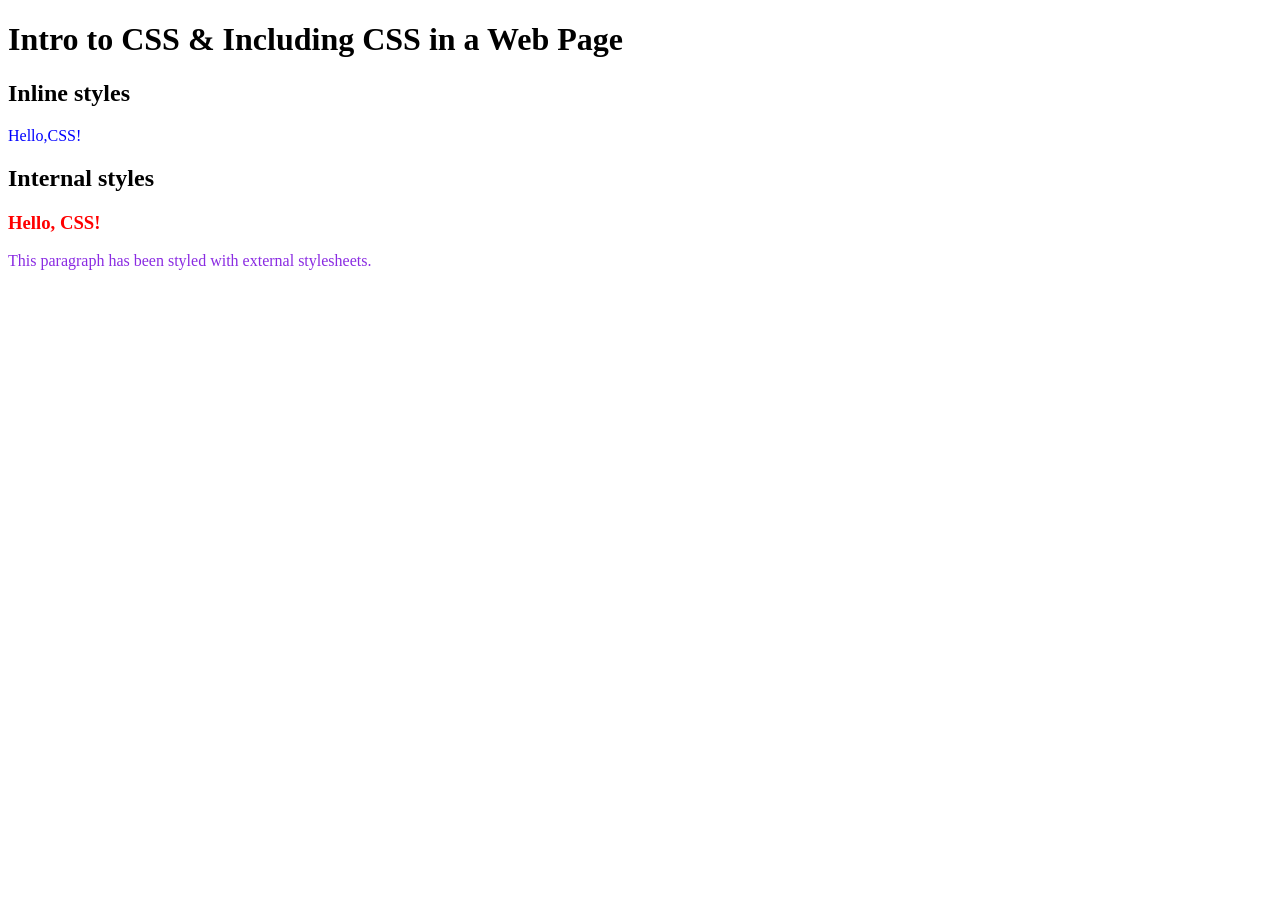
==== module-01-basics/index.html @ 7b437ad8 "feat: complete day 1 log on CSS introduction and inclusion methods" ====
<!DOCTYPE html>
<html lang="en">
<head>
  <meta charset="UTF-8">
  <meta name="viewport" content="width=device-width, initial-scale=1.0">
  <title>CSS Basics</title>
  
  <link rel="stylesheet" href="styles.css">

  <style>
    h3 {
      color: red;
    }
  </style>

</head>
<body>

  <h1>Intro to CSS & Including CSS in a Web Page</h1>

  <h2>Inline styles</h2>

  <p style="color: blue;">Hello,CSS!</p>

  <h2>Internal styles</h2>

  <h3>Hello, CSS!</h3>

  <div>
    <p>This paragraph has been styled with external stylesheets.</p>
  </div>
  
</body>
</html>
---- module-01-basics/styles.css ----
div {
  color:blueviolet;
}
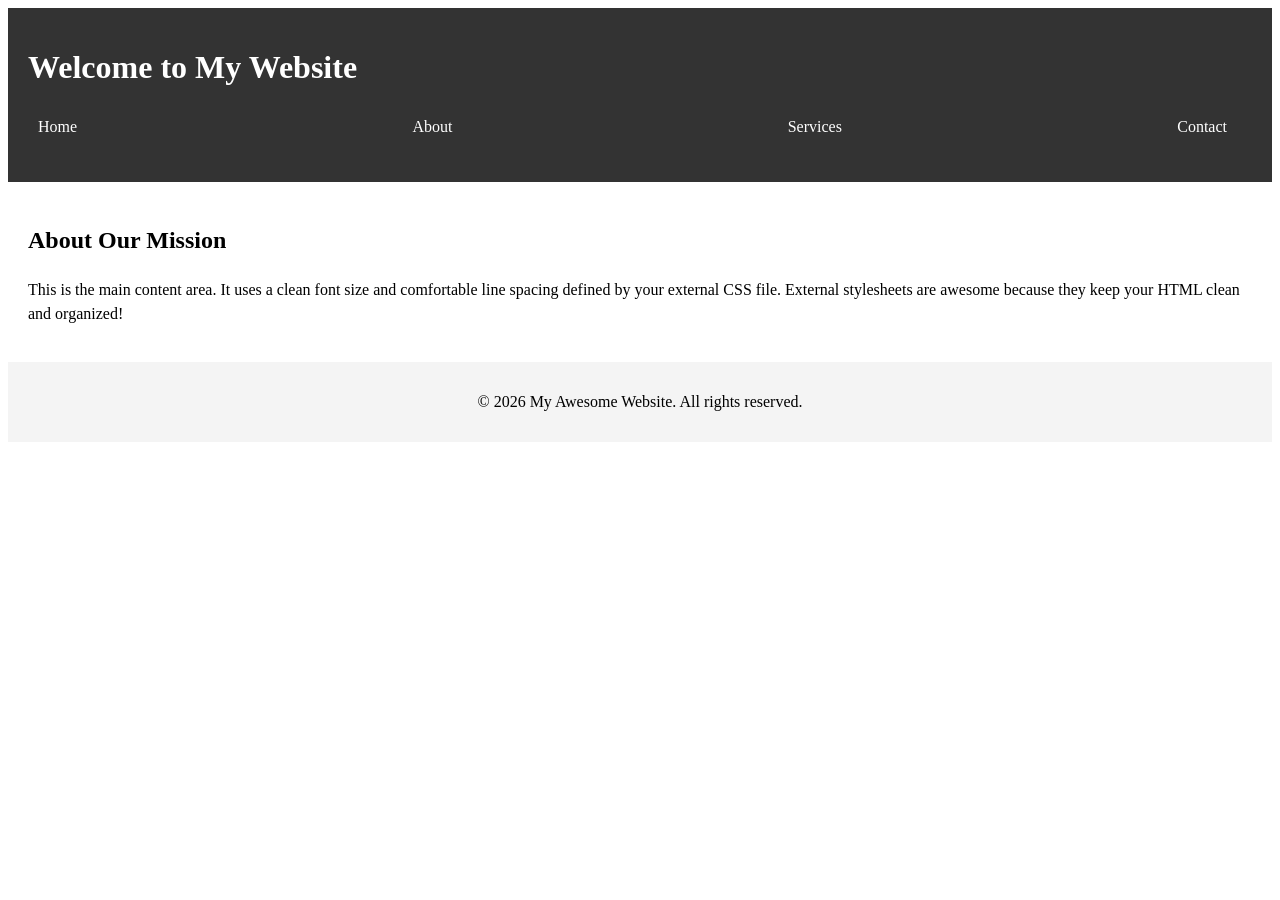
==== commit 1b410d2d: "feat: implement day 2 external stylesheets and file structures" ====
--- a/module-01-basics/index.html
+++ b/module-01-basics/index.html
@@ -1,34 +1,36 @@
 <!DOCTYPE html>
 <html lang="en">
 <head>
-  <meta charset="UTF-8">
-  <meta name="viewport" content="width=device-width, initial-scale=1.0">
-  <title>CSS Basics</title>
-  
-  <link rel="stylesheet" href="styles.css">
-
-  <style>
-    h3 {
-      color: red;
-    }
-  </style>
-
+    <meta charset="UTF-8">
+    <meta name="viewport" content="width=device-width, initial-scale=1.0">
+    <title>CSS Basics - External Stylesheet Example</title>
+    <link rel="stylesheet" href="styles.css">
 </head>
 <body>
 
-  <h1>Intro to CSS & Including CSS in a Web Page</h1>
+    <header class="header">
+        <h1>Welcome to My Website</h1>
+        
+        <ul class="nav">
+            <li><a href="#">Home</a></li>
+            <li><a href="#">About</a></li>
+            <li><a href="#">Services</a></li>
+            <li><a href="#">Contact</a></li>
+        </ul>
+    </header>
 
-  <h2>Inline styles</h2>
+    <main class="main-content">
+        <h2>About Our Mission</h2>
+        <p>
+            This is the main content area. It uses a clean font size and comfortable 
+            line spacing defined by your external CSS file. External stylesheets are 
+            awesome because they keep your HTML clean and organized!
+        </p>
+    </main>
 
-  <p style="color: blue;">Hello,CSS!</p>
+    <footer class="footer">
+        <p>&copy; 2026 My Awesome Website. All rights reserved.</p>
+    </footer>
 
-  <h2>Internal styles</h2>
-
-  <h3>Hello, CSS!</h3>
-
-  <div>
-    <p>This paragraph has been styled with external stylesheets.</p>
-  </div>
-  
 </body>
 </html>
--- a/module-01-basics/styles.css
+++ b/module-01-basics/styles.css
@@ -1,3 +1,38 @@
-div {
-  color:blueviolet;
+/* Styles for the header section */
+.header {
+  background-color: #333;
+  color: white;
+  padding: 20px;
+}
+
+/* Styles for the navigation menu */
+.nav {
+  display: flex;
+  justify-content: space-between;
+  padding: 10px;
+}
+
+.nav li {
+  list-style: none;
+  margin-right: 15px;
+}
+
+/* Styles specifically for the links inside the nav */
+.nav a {
+  color: inherit;
+  text-decoration: none;
+}
+
+/* Styles for the main content */
+.main-content {
+  font-size: 16px;
+  line-height: 1.5;
+  padding: 20px;
+}
+
+/* Styles for the footer section */
+.footer {
+  background-color: #f4f4f4;
+  padding: 15px;
+  text-align: center;
 }
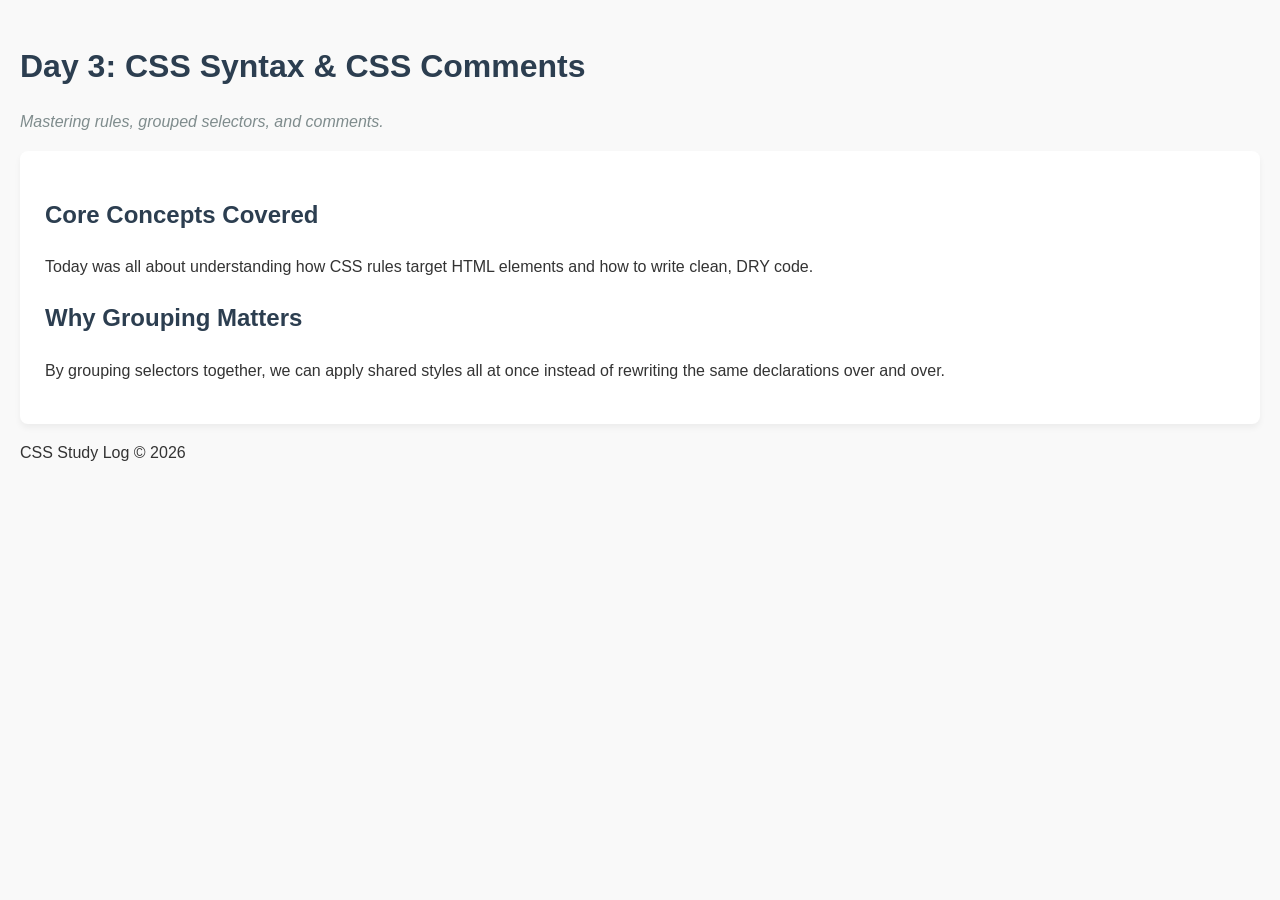
==== commit 0a4a2de1: "feat: write day 3 syntax rules and comment formatting" ====
--- a/module-01-basics/index.html
+++ b/module-01-basics/index.html
@@ -3,33 +3,26 @@
 <head>
     <meta charset="UTF-8">
     <meta name="viewport" content="width=device-width, initial-scale=1.0">
-    <title>CSS Basics - External Stylesheet Example</title>
+    <title>CSS Basics - CSS Syntax & Comments</title>
     <link rel="stylesheet" href="styles.css">
 </head>
 <body>
 
-    <header class="header">
-        <h1>Welcome to My Website</h1>
-        
-        <ul class="nav">
-            <li><a href="#">Home</a></li>
-            <li><a href="#">About</a></li>
-            <li><a href="#">Services</a></li>
-            <li><a href="#">Contact</a></li>
-        </ul>
+    <header>
+        <h1>Day 3: CSS Syntax & CSS Comments</h1>
+        <p class="subtitle">Mastering rules, grouped selectors, and comments.</p>
     </header>
 
-    <main class="main-content">
-        <h2>About Our Mission</h2>
-        <p>
-            This is the main content area. It uses a clean font size and comfortable 
-            line spacing defined by your external CSS file. External stylesheets are 
-            awesome because they keep your HTML clean and organized!
-        </p>
+    <main class="content-box">
+        <h2>Core Concepts Covered</h2>
+        <p>Today was all about understanding how CSS rules target HTML elements and how to write clean, DRY code.</p>
+        
+        <h2>Why Grouping Matters</h2>
+        <p>By grouping selectors together, we can apply shared styles all at once instead of rewriting the same declarations over and over.</p>
     </main>
 
-    <footer class="footer">
-        <p>&copy; 2026 My Awesome Website. All rights reserved.</p>
+    <footer>
+        <p>CSS Study Log &copy; 2026</p>
     </footer>
 
 </body>
--- a/module-01-basics/styles.css
+++ b/module-01-basics/styles.css
@@ -1,38 +1,52 @@
-/* Styles for the header section */
-.header {
-  background-color: #333;
-  color: white;
+/* ==========================================================================
+   DAY 3 STUDY LOG: CSS SYNTAX & SELECTORS
+   ========================================================================== */
+
+/* ANATOMY OF A CSS RULE:
+   Selector (e.g., body) {
+       Property: Value; <--- Declaration
+   }
+*/
+
+body {
+  /* Font-family stack with fallback options */
+  font-family: "Segoe UI", Tahoma, Geneva, Verdana, sans-serif;
+  line-height: 1.6;
+  background-color: #f9f9f9;
+  color: #333333;
+  margin: 0;
   padding: 20px;
 }
 
-/* Styles for the navigation menu */
-.nav {
-  display: flex;
-  justify-content: space-between;
-  padding: 10px;
+/* GROUPED SELECTORS (h1, h2)
+   Applying the same primary color to both heading levels efficiently to stay DRY 
+*/
+h1, h2 {
+  color: #2c3e50;
 }
 
-.nav li {
-  list-style: none;
-  margin-right: 15px;
+/* Class Selector targeting the subtitle paragraph */
+.subtitle {
+  font-style: italic;
+  color: #7f8c8d;
+  margin-top: -5px;
 }
 
-/* Styles specifically for the links inside the nav */
-.nav a {
-  color: inherit;
-  text-decoration: none;
+/* Class Selector targeting the main container block */
+.content-box {
+  background-color: #ffffff;
+  padding: 25px;
+  border-radius: 8px;
+  box-shadow: 0 4px 6px rgba(0, 0, 0, 0.05);
 }
 
-/* Styles for the main content */
-.main-content {
-  font-size: 16px;
-  line-height: 1.5;
-  padding: 20px;
+/* DEBUGGING EXAMPLE:
+   The rule below is temporarily disabled using comments for testing purposes.
+*/
+/*
+footer {
+  text-align: center;
+  margin-top: 40px;
+  opacity: 0.5;
 }
-
-/* Styles for the footer section */
-.footer {
-  background-color: #f4f4f4;
-  padding: 15px;
-  text-align: center;
-}+*/
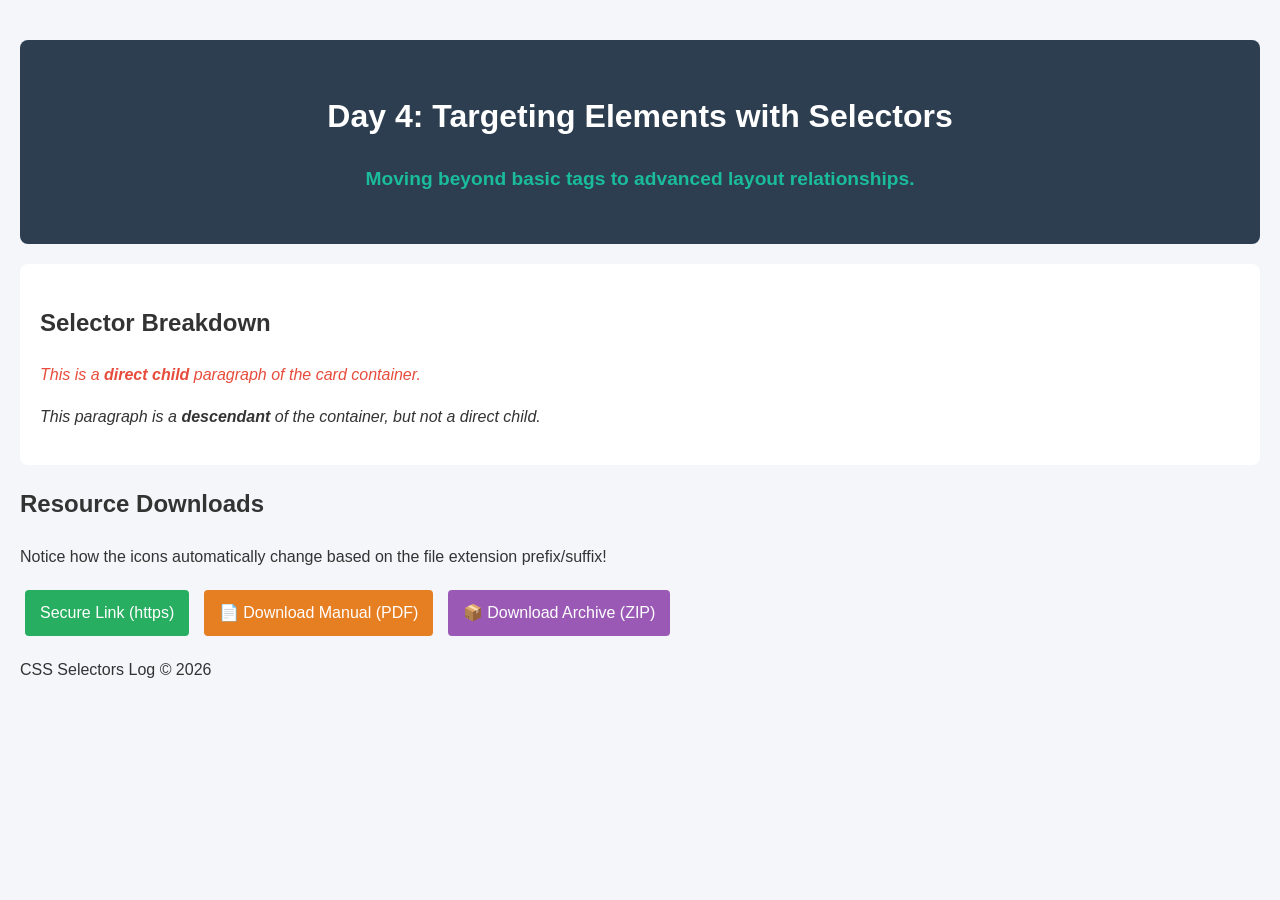
==== commit e546ea0a: "feat: add day 4 element selectors and targeting methods" ====
--- a/module-01-basics/index.html
+++ b/module-01-basics/index.html
@@ -3,26 +3,38 @@
 <head>
     <meta charset="UTF-8">
     <meta name="viewport" content="width=device-width, initial-scale=1.0">
-    <title>CSS Basics - CSS Syntax & Comments</title>
+    <title>Day 4: CSS Selectors</title>
     <link rel="stylesheet" href="styles.css">
 </head>
 <body>
 
-    <header>
-        <h1>Day 3: CSS Syntax & CSS Comments</h1>
-        <p class="subtitle">Mastering rules, grouped selectors, and comments.</p>
+    <header id="main-header">
+        <h1>Day 4: Targeting Elements with Selectors</h1>
+        <p class="tagline">Moving beyond basic tags to advanced layout relationships.</p>
     </header>
 
-    <main class="content-box">
-        <h2>Core Concepts Covered</h2>
-        <p>Today was all about understanding how CSS rules target HTML elements and how to write clean, DRY code.</p>
-        
-        <h2>Why Grouping Matters</h2>
-        <p>By grouping selectors together, we can apply shared styles all at once instead of rewriting the same declarations over and over.</p>
+    <main>
+        <section class="card-container">
+            <h2>Selector Breakdown</h2>
+            <p>This is a <strong>direct child</strong> paragraph of the card container.</p>
+            
+            <div class="nested-box">
+                <p>This paragraph is a <strong>descendant</strong> of the container, but not a direct child.</p>
+            </div>
+        </section>
+
+        <section class="download-zone">
+            <h2>Resource Downloads</h2>
+            <p>Notice how the icons automatically change based on the file extension prefix/suffix!</p>
+            
+            <a href="https://example.com/secure-guide" class="btn">Secure Link (https)</a>
+            <a href="manual.pdf" class="btn">Download Manual (PDF)</a>
+            <a href="image-archive.zip" class="btn">Download Archive (ZIP)</a>
+        </section>
     </main>
 
     <footer>
-        <p>CSS Study Log &copy; 2026</p>
+        <p>CSS Selectors Log &copy; 2026</p>
     </footer>
 
 </body>
--- a/module-01-basics/styles.css
+++ b/module-01-basics/styles.css
@@ -1,52 +1,94 @@
 /* ==========================================================================
-   DAY 3 STUDY LOG: CSS SYNTAX & SELECTORS
+   DAY 4 LOG: TARGETING HTML ELEMENTS WITH SELECTORS
    ========================================================================== */
 
-/* ANATOMY OF A CSS RULE:
-   Selector (e.g., body) {
-       Property: Value; <--- Declaration
-   }
-*/
-
+/* 1. ELEMENT SELECTOR (Broadest scope) */
 body {
-  /* Font-family stack with fallback options */
-  font-family: "Segoe UI", Tahoma, Geneva, Verdana, sans-serif;
+  font-family: Arial, sans-serif;
   line-height: 1.6;
-  background-color: #f9f9f9;
-  color: #333333;
+  background-color: #f4f6f9;
+  color: #333;
   margin: 0;
-  padding: 20px;
+  padding: 40px 20px;
 }
 
-/* GROUPED SELECTORS (h1, h2)
-   Applying the same primary color to both heading levels efficiently to stay DRY 
-*/
-h1, h2 {
-  color: #2c3e50;
+/* 2. ID SELECTOR (Unique, denoted by #) */
+#main-header {
+  background: #2c3e50;
+  color: white;
+  padding: 30px;
+  border-radius: 8px;
+  text-align: center;
 }
 
-/* Class Selector targeting the subtitle paragraph */
-.subtitle {
-  font-style: italic;
-  color: #7f8c8d;
-  margin-top: -5px;
+/* 3. CLASS SELECTOR (Reusable, denoted by .) */
+.tagline {
+  color: #1abc9c;
+  font-size: 1.2rem;
+  font-weight: bold;
 }
 
-/* Class Selector targeting the main container block */
-.content-box {
-  background-color: #ffffff;
-  padding: 25px;
+.card-container {
+  background: white;
+  margin: 20px 0;
+  padding: 20px;
   border-radius: 8px;
-  box-shadow: 0 4px 6px rgba(0, 0, 0, 0.05);
 }
 
-/* DEBUGGING EXAMPLE:
-   The rule below is temporarily disabled using comments for testing purposes.
-*/
-/*
-footer {
-  text-align: center;
-  margin-top: 40px;
-  opacity: 0.5;
+/* 4. COMBINATORS */
+/* Child Combinator (>): Styles ONLY paragraphs directly inside .card-container */
+.card-container > p {
+  color: #e74c3c;
 }
-*/+
+/* Descendant Combinator (space): Styles any paragraph inside .card-container, no matter how deep */
+.card-container p {
+  font-style: italic;
+}
+
+
+/* 5. ATTRIBUTE SELECTORS */
+.btn {
+  display: inline-block;
+  padding: 10px 15px;
+  margin: 5px;
+  background-color: #bdc3c7;
+  color: #333;
+  text-decoration: none;
+  border-radius: 4px;
+}
+
+/* Prefix Match (^=): Targets links whose href starts with "https" */
+a[href^="https"] {
+  background-color: #27ae60;
+  color: white;
+}
+
+/* Suffix Match ($=): Targets links whose href ends with ".pdf" */
+a[href$=".pdf"] {
+  background-color: #e67e22;
+  color: white;
+}
+
+/* Suffix Match ($=): Targets links whose href ends with ".zip" */
+a[href$=".zip"] {
+  background-color: #9b59b6;
+  color: white;
+}
+
+
+/* 6. PSEUDO-CLASSES & PSEUDO-ELEMENTS */
+/* Pseudo-class (:hover): Modifies state when user mouses over elements */
+.btn:hover {
+  opacity: 0.85;
+  transform: translateY(-1px);
+}
+
+/* Pseudo-element (::before): Injects decorative structural content before the text */
+a[href$=".pdf"]::before {
+  content: "📄 ";
+}
+
+a[href$=".zip"]::before {
+  content: "📦 ";
+}
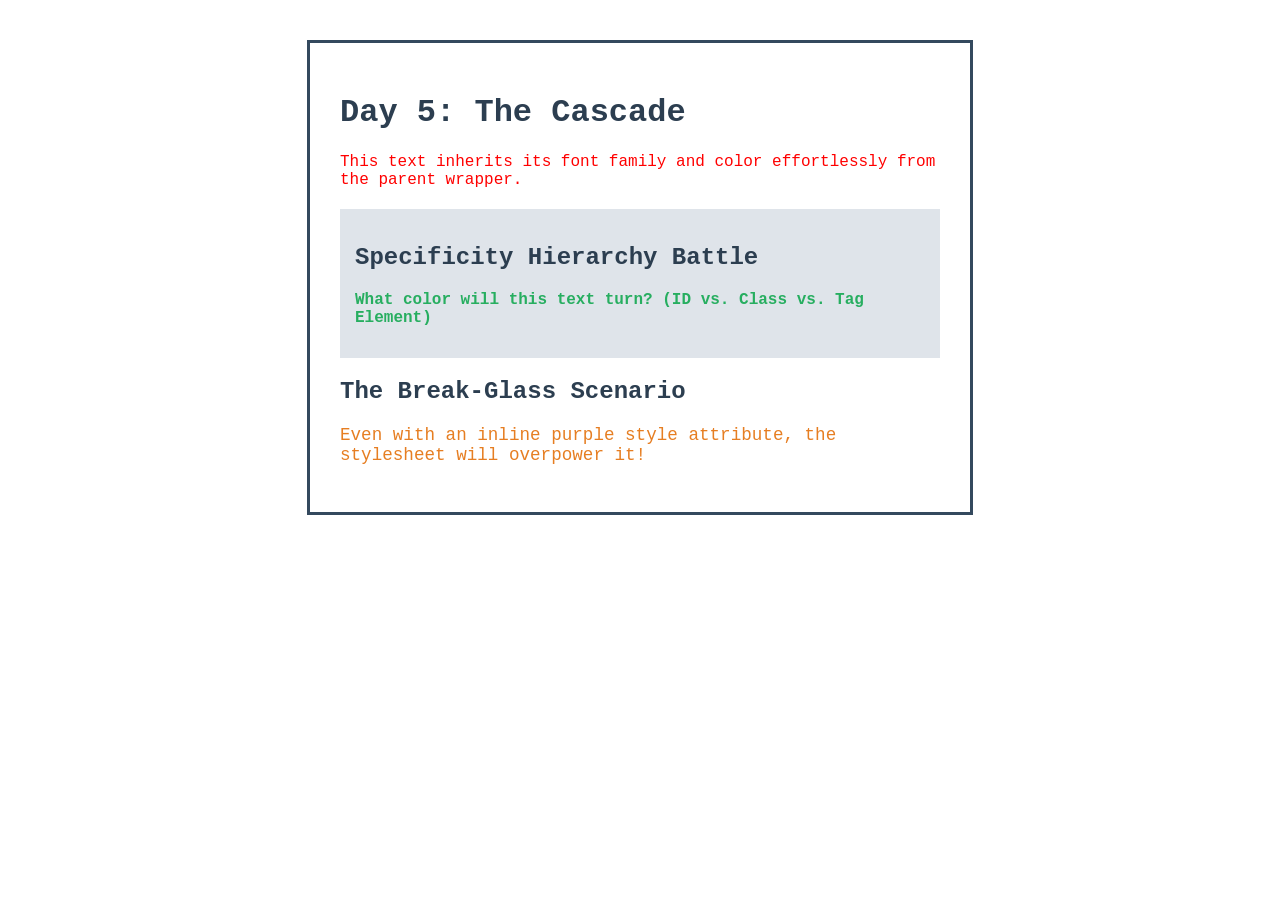
==== commit 100a8637: "feat: implement day 5 css cascade and specificity rules" ====
--- a/module-01-basics/index.html
+++ b/module-01-basics/index.html
@@ -3,39 +3,34 @@
 <head>
     <meta charset="UTF-8">
     <meta name="viewport" content="width=device-width, initial-scale=1.0">
-    <title>Day 4: CSS Selectors</title>
+    <title>Day 5: The CSS Cascade & Specificity Lab</title>
     <link rel="stylesheet" href="styles.css">
 </head>
 <body>
 
-    <header id="main-header">
-        <h1>Day 4: Targeting Elements with Selectors</h1>
-        <p class="tagline">Moving beyond basic tags to advanced layout relationships.</p>
-    </header>
+    <main class="parent-container">
+        
+        <header>
+            <h1>Day 5: The Cascade</h1>
+            <p>This text inherits its font family and color effortlessly from the parent wrapper.</p>
+        </header>
 
-    <main>
-        <section class="card-container">
-            <h2>Selector Breakdown</h2>
-            <p>This is a <strong>direct child</strong> paragraph of the card container.</p>
+        <section class="card-box">
+            <h2>Specificity Hierarchy Battle</h2>
             
-            <div class="nested-box">
-                <p>This paragraph is a <strong>descendant</strong> of the container, but not a direct child.</p>
-            </div>
+            <p id="champion-text" class="highlight-text">
+                What color will this text turn? (ID vs. Class vs. Tag Element)
+            </p>
         </section>
 
-        <section class="download-zone">
-            <h2>Resource Downloads</h2>
-            <p>Notice how the icons automatically change based on the file extension prefix/suffix!</p>
-            
-            <a href="https://example.com/secure-guide" class="btn">Secure Link (https)</a>
-            <a href="manual.pdf" class="btn">Download Manual (PDF)</a>
-            <a href="image-archive.zip" class="btn">Download Archive (ZIP)</a>
+        <section class="override-zone">
+            <h2>The Break-Glass Scenario</h2>
+            <p class="force-override" style="color: purple;">
+                Even with an inline purple style attribute, the stylesheet will overpower it!
+            </p>
         </section>
+
     </main>
-
-    <footer>
-        <p>CSS Selectors Log &copy; 2026</p>
-    </footer>
 
 </body>
 </html>
--- a/module-01-basics/styles.css
+++ b/module-01-basics/styles.css
@@ -1,94 +1,68 @@
 /* ==========================================================================
-   DAY 4 LOG: TARGETING HTML ELEMENTS WITH SELECTORS
+   DAY 5 LOG: THE CSS CASCADE, SPECIFICITY, & INHERITANCE
    ========================================================================== */
 
-/* 1. ELEMENT SELECTOR (Broadest scope) */
-body {
-  font-family: Arial, sans-serif;
-  line-height: 1.6;
-  background-color: #f4f6f9;
-  color: #333;
-  margin: 0;
-  padding: 40px 20px;
+/* --------------------------------------------------------------------------
+   1. INHERITANCE DEMONSTRATION
+   -------------------------------------------------------------------------- */
+.parent-container {
+  /* Typographic properties are naturally inherited by child tags (h1, h2, p) */
+  font-family: 'Courier New', Courier, monospace;
+  color: #2c3e50;
+  
+  /* Layout properties are NOT inherited (children won't get this border/padding) */
+  border: 3px solid #34495e;
+  padding: 30px;
+  max-width: 600px;
+  margin: 40px auto;
 }
 
-/* 2. ID SELECTOR (Unique, denoted by #) */
-#main-header {
-  background: #2c3e50;
-  color: white;
-  padding: 30px;
-  border-radius: 8px;
-  text-align: center;
+
+/* --------------------------------------------------------------------------
+   2. SPECIFICITY BATTLE
+   All three rules below target the exact same paragraph element, 
+   but the highest specific score wins, regardless of order.
+   -------------------------------------------------------------------------- */
+
+/* Score: 0-0-1 (Lowest: Just an element tag) */
+p {
+  color: red;
+  font-size: 16px;
 }
 
-/* 3. CLASS SELECTOR (Reusable, denoted by .) */
-.tagline {
-  color: #1abc9c;
-  font-size: 1.2rem;
+/* Score: 0-1-0 (Medium: A class selector overrides tag element rules) */
+.highlight-text {
+  color: blue;
   font-weight: bold;
 }
 
-.card-container {
-  background: white;
-  margin: 20px 0;
-  padding: 20px;
-  border-radius: 8px;
-}
-
-/* 4. COMBINATORS */
-/* Child Combinator (>): Styles ONLY paragraphs directly inside .card-container */
-.card-container > p {
-  color: #e74c3c;
-}
-
-/* Descendant Combinator (space): Styles any paragraph inside .card-container, no matter how deep */
-.card-container p {
-  font-style: italic;
+/* Score: 1-0-0 (Highest: An ID selector completely dominates elements & classes) */
+#champion-text {
+  color: #27ae60; /* This turns green! */
 }
 
 
-/* 5. ATTRIBUTE SELECTORS */
-.btn {
-  display: inline-block;
-  padding: 10px 15px;
-  margin: 5px;
-  background-color: #bdc3c7;
-  color: #333;
-  text-decoration: none;
-  border-radius: 4px;
+/* --------------------------------------------------------------------------
+   3. THE CASCADE (ORDER OF DECLARATION)
+   When two rules have the exact same specificity score, the latest one wins.
+   -------------------------------------------------------------------------- */
+.card-box {
+  background-color: #f1f2f6; /* Ignored */
+  padding: 15px;
 }
 
-/* Prefix Match (^=): Targets links whose href starts with "https" */
-a[href^="https"] {
-  background-color: #27ae60;
-  color: white;
-}
-
-/* Suffix Match ($=): Targets links whose href ends with ".pdf" */
-a[href$=".pdf"] {
-  background-color: #e67e22;
-  color: white;
-}
-
-/* Suffix Match ($=): Targets links whose href ends with ".zip" */
-a[href$=".zip"] {
-  background-color: #9b59b6;
-  color: white;
+.card-box {
+  background-color: #dfe4ea; /* Wins! Overwrites the rule right above it */
+  margin-top: 20px;
 }
 
 
-/* 6. PSEUDO-CLASSES & PSEUDO-ELEMENTS */
-/* Pseudo-class (:hover): Modifies state when user mouses over elements */
-.btn:hover {
-  opacity: 0.85;
-  transform: translateY(-1px);
-}
-
-/* Pseudo-element (::before): Injects decorative structural content before the text */
-a[href$=".pdf"]::before {
-  content: "📄 ";
-}
-
-a[href$=".zip"]::before {
-  content: "📦 ";
+/* --------------------------------------------------------------------------
+   4. THE !IMPORTANT "TRUMP CARD"
+   -------------------------------------------------------------------------- */
+.force-override {
+  /* Normally, inline HTML styles override external stylesheets. 
+     The !important tag forcefully breaks the cascade hierarchy to win. */
+  color: #e67e22 !important; /* Forces orange color over the inline purple */
+  font-size: 1.1rem;
 }
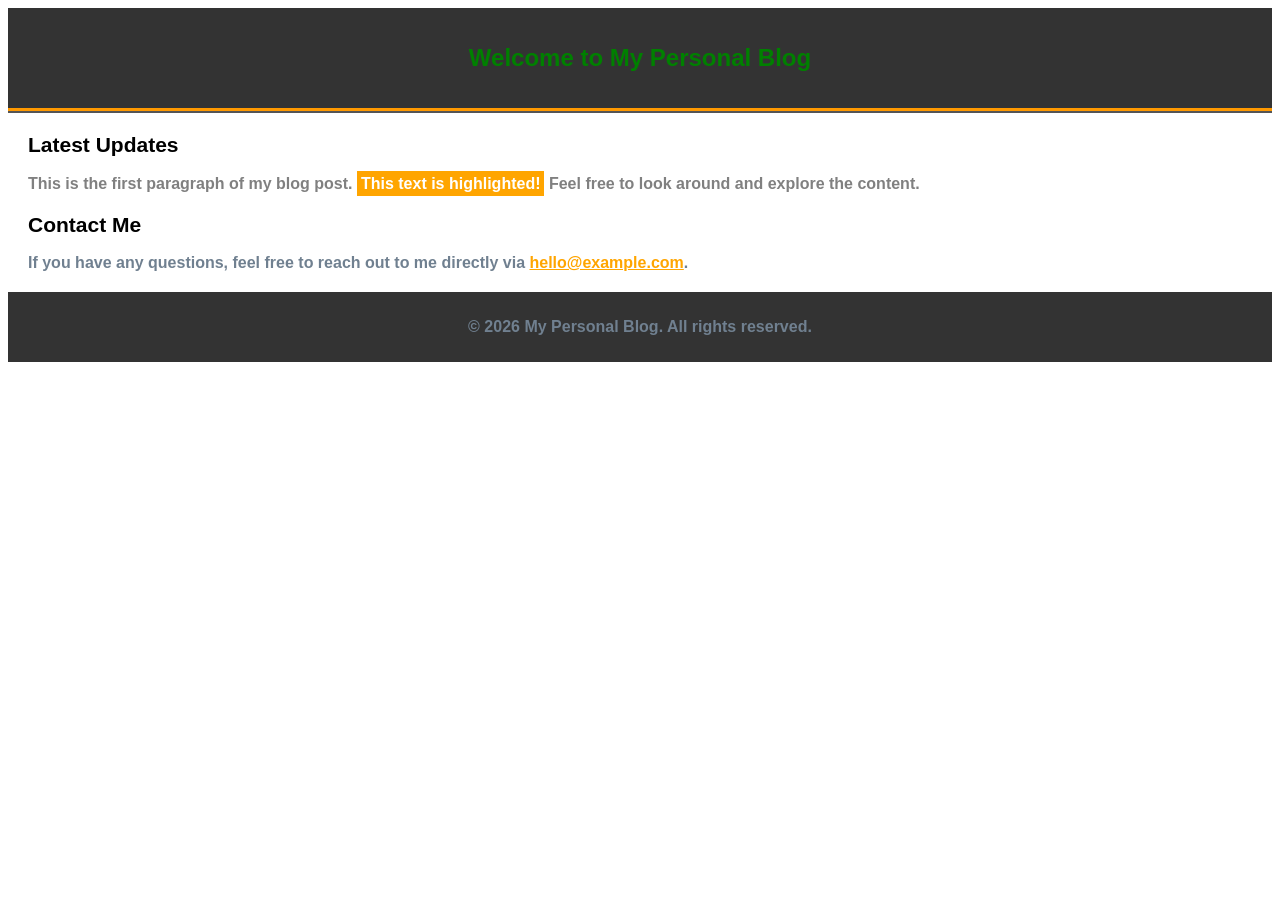
==== commit 06b94f75: "feat: complete Module 1 CSS project - Add inline, internal, and external styles - Implement element," ====
--- a/module-01-basics/index.html
+++ b/module-01-basics/index.html
@@ -3,34 +3,43 @@
 <head>
     <meta charset="UTF-8">
     <meta name="viewport" content="width=device-width, initial-scale=1.0">
-    <title>Day 5: The CSS Cascade & Specificity Lab</title>
+    <title>Simple Web Page Blog</title>
     <link rel="stylesheet" href="styles.css">
+
+    <style>
+        p {
+            color: slategray;
+            font-size: 16px;
+        }
+    </style>
 </head>
 <body>
 
-    <main class="parent-container">
-        
-        <header>
-            <h1>Day 5: The Cascade</h1>
-            <p>This text inherits its font family and color effortlessly from the parent wrapper.</p>
-        </header>
+    <header id="main-header">
+        <h1 style="color: blue; font-size: 24px;">Welcome to My Personal Blog</h1>
+    </header>
 
-        <section class="card-box">
-            <h2>Specificity Hierarchy Battle</h2>
-            
-            <p id="champion-text" class="highlight-text">
-                What color will this text turn? (ID vs. Class vs. Tag Element)
+    <main>
+        <section>
+            <h2>Latest Updates</h2>
+            <p style="color: gray;">
+                This is the first paragraph of my blog post. <span class="highlight">This text is highlighted!</span> 
+                Feel free to look around and explore the content.
             </p>
         </section>
 
-        <section class="override-zone">
-            <h2>The Break-Glass Scenario</h2>
-            <p class="force-override" style="color: purple;">
-                Even with an inline purple style attribute, the stylesheet will overpower it!
+        <section>
+            <h2>Contact Me</h2>
+            <p>
+                If you have any questions, feel free to reach out to me directly via 
+                <a href="mailto:hello@example.com">hello@example.com</a>.
             </p>
         </section>
+    </main>
 
-    </main>
+    <footer>
+        <p>&copy; 2026 My Personal Blog. All rights reserved.</p>
+    </footer>
 
 </body>
 </html>
--- a/module-01-basics/styles.css
+++ b/module-01-basics/styles.css
@@ -1,68 +1,88 @@
-/* ==========================================================================
-   DAY 5 LOG: THE CSS CASCADE, SPECIFICITY, & INHERITANCE
-   ========================================================================== */
+/* ==========================================
+   Base Styles
+   ========================================== */
+/* 3. & 4. Sets body font and size */
+body {
+    font-family: Arial, sans-serif;
+    font-size: 14px;
+}
 
-/* --------------------------------------------------------------------------
-   1. INHERITANCE DEMONSTRATION
-   -------------------------------------------------------------------------- */
-.parent-container {
-  /* Typographic properties are naturally inherited by child tags (h1, h2, p) */
-  font-family: 'Courier New', Courier, monospace;
-  color: #2c3e50;
-  
-  /* Layout properties are NOT inherited (children won't get this border/padding) */
-  border: 3px solid #34495e;
-  padding: 30px;
-  max-width: 600px;
-  margin: 40px auto;
+/* ==========================================
+   Header Styles
+   ========================================== */
+/* 4. Layout and background for the header */
+header {
+    background-color: #333333;
+    padding: 20px;
+    text-align: center;
+}
+
+/* 5. ID Selector */
+#main-header {
+    border-bottom: 3px solid #ff9900;
+}
+
+/* ==========================================
+   Section Styles
+   ========================================== */
+/* 4. Margin spacing for sections */
+section {
+    margin: 20px;
+}
+
+/* 5. Element Selector */
+h2 {
+    color: black;
+}
+
+/* 5. Class Selector */
+.highlight {
+    background-color: orange;
+    color: white;
+    padding: 4px;
+}
+
+/* 5. Attribute Selector (Targets links starting with mailto:) */
+a[href^="mailto:"] {
+    color: orange;
+}
+
+/* 5. Pseudo-class Selector (Hover effect) */
+a:hover {
+    color: white;
+}
+
+/* 5. Pseudo-element Selector */
+p::first-line {
+    font-weight: bold;
+}
+
+/* 5. Combinator Selector (Adjacent sibling: main immediately following header) */
+header + main {
+    border-top: 2px solid #555555;
+}
+
+/* ==========================================
+   Footer Styles
+   ========================================== */
+/* 4. Layout and background for the footer */
+footer {
+    background-color: #333333;
+    padding: 10px;
+    text-align: center;
 }
 
 
-/* --------------------------------------------------------------------------
-   2. SPECIFICITY BATTLE
-   All three rules below target the exact same paragraph element, 
-   but the highest specific score wins, regardless of order.
-   -------------------------------------------------------------------------- */
+/* ==========================================
+   6. Cascade and Specificity Demonstration
+   ========================================== */
 
-/* Score: 0-0-1 (Lowest: Just an element tag) */
-p {
-  color: red;
-  font-size: 16px;
+/* This overrides the inline blue style because of !important */
+h1 {
+    color: green !important;
 }
 
-/* Score: 0-1-0 (Medium: A class selector overrides tag element rules) */
-.highlight-text {
-  color: blue;
-  font-weight: bold;
-}
-
-/* Score: 1-0-0 (Highest: An ID selector completely dominates elements & classes) */
-#champion-text {
-  color: #27ae60; /* This turns green! */
-}
-
-
-/* --------------------------------------------------------------------------
-   3. THE CASCADE (ORDER OF DECLARATION)
-   When two rules have the exact same specificity score, the latest one wins.
-   -------------------------------------------------------------------------- */
-.card-box {
-  background-color: #f1f2f6; /* Ignored */
-  padding: 15px;
-}
-
-.card-box {
-  background-color: #dfe4ea; /* Wins! Overwrites the rule right above it */
-  margin-top: 20px;
-}
-
-
-/* --------------------------------------------------------------------------
-   4. THE !IMPORTANT "TRUMP CARD"
-   -------------------------------------------------------------------------- */
-.force-override {
-  /* Normally, inline HTML styles override external stylesheets. 
-     The !important tag forcefully breaks the cascade hierarchy to win. */
-  color: #e67e22 !important; /* Forces orange color over the inline purple */
-  font-size: 1.1rem;
+/* This external style is beaten out by both the internal style and the inline style */
+p {
+    color: red;
 }
